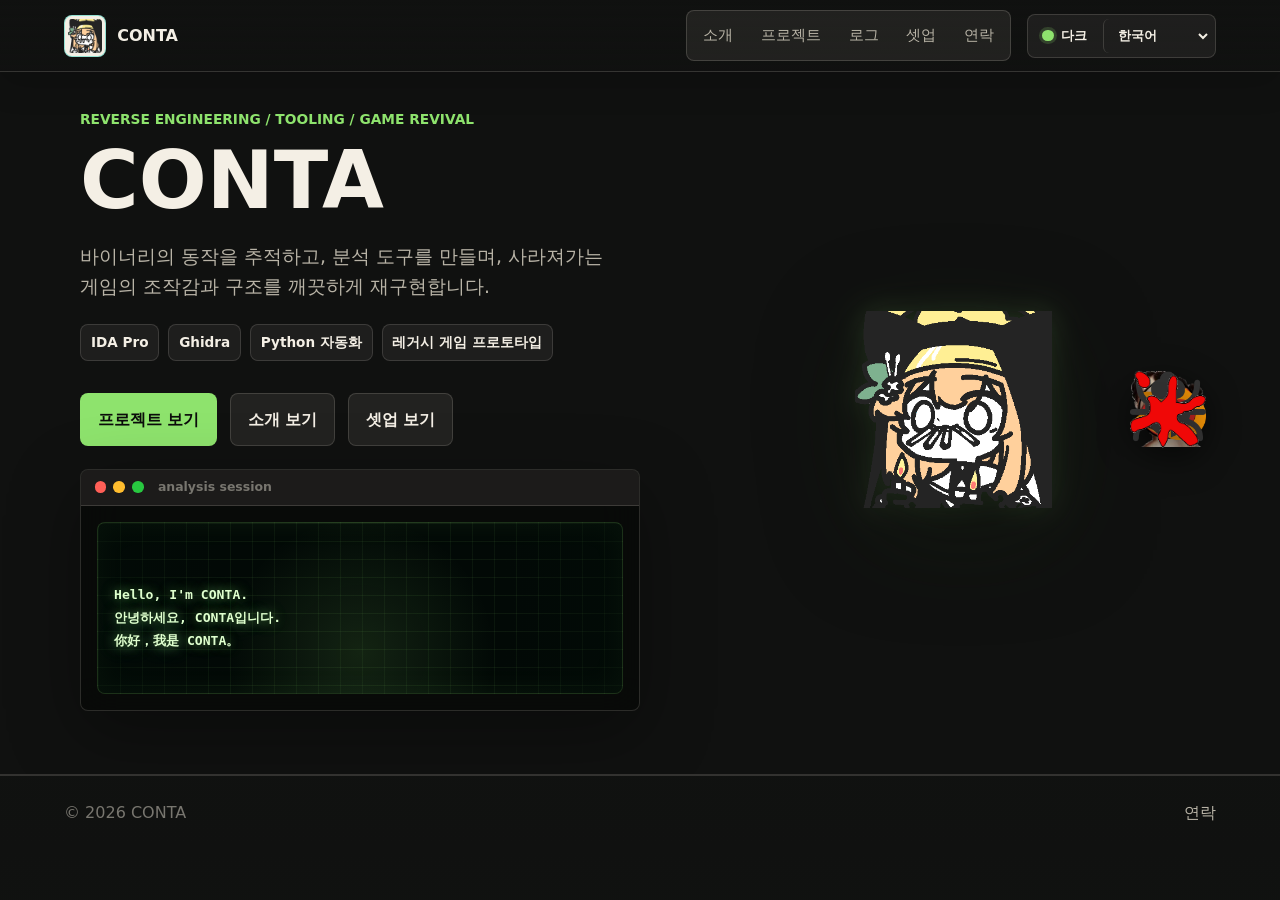
==== index.html @ db6c0907 "Adjust orbit profile and icon sizing" ====
<!doctype html>
<html lang="ko">
  <head>
    <meta charset="utf-8" />
    <meta name="viewport" content="width=device-width, initial-scale=1" />
    <meta
      name="description"
      content="CONTA의 리버스 엔지니어링, 도구 개발, 레거시 게임 재구현 포트폴리오입니다."
    />
    <title>CONTA | Reverse Engineering & Development</title>
    <link rel="icon" type="image/png" href="assets/conta.png" />
    <link rel="stylesheet" href="styles.css?v=terminal-orbit-size-20260613" />
  </head>
  <body data-page="home">
    <header class="site-header" data-header>
      <a class="brand" href="index.html" aria-label="CONTA home">
        <img class="brand-avatar" src="assets/conta.png" alt="" />
        <span>CONTA</span>
      </a>
      <div class="header-actions">
        <nav class="site-nav" aria-label="Main navigation">
          <a href="about.html" data-nav="about" data-i18n="navAbout">About</a>
          <a href="projects.html" data-nav="projects" data-i18n="navProjects">Projects</a>
          <a href="blog.html" data-nav="blog" data-i18n="navBlog">Log</a>
          <a href="setup.html" data-nav="setup" data-i18n="navSetup">Setup</a>
          <a href="contact.html" data-nav="contact" data-i18n="navContact">Contact</a>
        </nav>
        <div class="site-controls" aria-label="Display preferences">
          <button class="theme-toggle" type="button" data-theme-toggle>
            <span class="theme-dot" aria-hidden="true"></span>
            <span data-theme-label>Dark</span>
          </button>
          <select class="language-select" data-lang-select aria-label="Language">
            <option value="ko">한국어</option>
            <option value="en">English</option>
            <option value="zh">中文</option>
          </select>
        </div>
      </div>
    </header>

    <main>
      <section class="hero home-hero" aria-labelledby="hero-title">
        <div class="hero-inner home-hero-inner">
          <div class="hero-copy">
            <p class="eyebrow" data-i18n="homeEyebrow">Reverse Engineering / Tooling / Game Revival</p>
            <h1 id="hero-title">CONTA</h1>
            <p class="hero-lede" data-i18n="homeLede">
              바이너리를 분석하고, 필요한 도구를 만들고, 사라져가는 게임의
              조작감과 구조를 직접 재구현하는 개발자 포트폴리오입니다.
            </p>
            <ul class="hero-focus-list" aria-label="Portfolio focus">
              <li>IDA Pro</li>
              <li>Ghidra</li>
              <li data-i18n="homeFocusTooling">Python tooling</li>
              <li data-i18n="homeFocusPrototype">Legacy game prototype</li>
            </ul>
            <div class="hero-actions" aria-label="Primary actions">
              <a class="button button-primary" href="projects.html" data-i18n="actionProjects">프로젝트 보기</a>
              <a class="button button-secondary" href="about.html" data-i18n="actionAbout">소개 보기</a>
              <a class="button button-secondary" href="setup.html" data-i18n="actionSetup">셋업 보기</a>
            </div>
            <div class="terminal-card" aria-label="Terminal preview">
              <div class="terminal-titlebar">
                <span class="terminal-light terminal-red"></span>
                <span class="terminal-light terminal-yellow"></span>
                <span class="terminal-light terminal-green"></span>
                <span class="terminal-title" data-i18n="terminalTitle">analysis session</span>
              </div>
              <div class="terminal-visual" aria-hidden="true">
                <div class="terminal-sequence">
                  <div class="boot-ready">REBUILD READY</div>
                  <div class="boot-log">
                    <span>[init] reading local package index</span>
                    <span>[fetch] resolving reverse-toolchain</span>
                    <span>[pkg] installing analysis hooks</span>
                    <span>[pkg] linking ghidra bridge</span>
                    <span>[pkg] linking ida notes adapter</span>
                    <span>[ok] input loop trace loaded</span>
                    <span>[ok] camera state mapper linked</span>
                    <span>[ok] hit timing table mounted</span>
                    <span>[ok] clean-room assets indexed</span>
                    <span>[build] composing interface bundle</span>
                    <span>[run] launching CONTA profile</span>
                    <span>[done] boot sequence complete</span>
                  </div>
                  <div class="boot-greeting">
                    <span>Hello, I'm CONTA.</span>
                    <span>안녕하세요, CONTA입니다.</span>
                    <span>你好，我是 CONTA。</span>
                  </div>
                </div>
              </div>
            </div>
          </div>

          <div class="orbit-stage" aria-label="Reverse engineering tool icons orbiting CONTA profile">
            <img class="orbit-core" src="assets/conta-cutout.png" alt="CONTA profile" />
            <span class="orbit-node orbit-node-ida">
              <img class="orbit-tool" src="assets/ida.png" alt="" />
            </span>
            <span class="orbit-node orbit-node-ghidra">
              <img class="orbit-tool" src="assets/ghidra.png" alt="" />
            </span>
            <span class="orbit-node orbit-node-blender">
              <img class="orbit-tool" src="assets/blender.png" alt="" />
            </span>
            <span class="orbit-node orbit-node-x64dbg">
              <img class="orbit-tool" src="assets/x64dbg.png" alt="" />
            </span>
            <span class="orbit-node orbit-node-ollydbg">
              <img class="orbit-tool" src="assets/ollydbg.png" alt="" />
            </span>
          </div>
        </div>
      </section>
    </main>

    <footer class="site-footer">
      <span>© 2026 CONTA</span>
      <a href="contact.html" data-i18n="footerContact">Contact</a>
    </footer>

    <script src="script.js?v=terminal-orbit-size-20260613"></script>
  </body>
</html>
---- styles.css ----
:root {
  color-scheme: dark;
  --bg: #101110;
  --bg-elevated: #171917;
  --bg-soft: #121410;
  --panel: rgba(23, 25, 23, 0.92);
  --panel-cool: rgba(18, 30, 30, 0.94);
  --panel-warm: rgba(33, 27, 20, 0.94);
  --panel-olive: rgba(24, 32, 21, 0.94);
  --ink: #f4efe5;
  --muted: #b8b3a6;
  --subtle: #78766f;
  --line: rgba(244, 239, 229, 0.15);
  --teal: #34d1bf;
  --amber: #ffb25f;
  --green: #8ee36d;
  --charcoal: #0b0c0b;
  --avatar-bg: #f4efe5;
  --header-bg: rgba(16, 17, 16, 0.5);
  --header-bg-strong: rgba(16, 17, 16, 0.88);
  --nav-bg: rgba(244, 239, 229, 0.075);
  --nav-hover-bg: rgba(244, 239, 229, 0.09);
  --nav-active-bg: rgba(52, 209, 191, 0.16);
  --nav-border: rgba(244, 239, 229, 0.16);
  --hero-band: rgba(18, 30, 30, 0.78);
  --content-band: rgba(13, 15, 14, 0.92);
  --content-band-alt: rgba(18, 22, 18, 0.98);
  --control-bg: rgba(244, 239, 229, 0.06);
  --button-secondary-bg: rgba(244, 239, 229, 0.08);
  --terminal-bg: rgba(8, 9, 8, 0.82);
  --terminal-chrome: rgba(244, 239, 229, 0.08);
  --shadow: rgba(0, 0, 0, 0.35);
  --page-gutter: clamp(1.25rem, 5vw, 4.5rem);
  --content-width: min(1120px, calc(100vw - (var(--page-gutter) * 2)));
  --section-y: clamp(4rem, 7vw, 6rem);
}

:root[data-theme="light"] {
  color-scheme: light;
  --bg: #f5f5f7;
  --bg-elevated: #ffffff;
  --bg-soft: #fbfbfd;
  --panel: rgba(255, 255, 255, 0.88);
  --panel-cool: rgba(239, 250, 248, 0.92);
  --panel-warm: rgba(255, 247, 236, 0.94);
  --panel-olive: rgba(243, 251, 239, 0.94);
  --ink: #1d1d1f;
  --muted: #5f6368;
  --subtle: #86868b;
  --line: rgba(29, 29, 31, 0.13);
  --teal: #007c78;
  --amber: #9b5b00;
  --green: #1f7a45;
  --charcoal: #ffffff;
  --avatar-bg: #ffffff;
  --header-bg: rgba(245, 245, 247, 0.72);
  --header-bg-strong: rgba(255, 255, 255, 0.9);
  --nav-bg: rgba(29, 29, 31, 0.055);
  --nav-hover-bg: rgba(29, 29, 31, 0.075);
  --nav-active-bg: rgba(0, 124, 120, 0.12);
  --nav-border: rgba(29, 29, 31, 0.12);
  --hero-band: rgba(239, 250, 248, 0.9);
  --content-band: rgba(255, 255, 255, 0.98);
  --content-band-alt: rgba(244, 248, 246, 0.96);
  --control-bg: rgba(29, 29, 31, 0.055);
  --button-secondary-bg: rgba(29, 29, 31, 0.055);
  --terminal-bg: rgba(255, 255, 255, 0.82);
  --terminal-chrome: rgba(29, 29, 31, 0.055);
  --shadow: rgba(0, 0, 0, 0.12);
}

* {
  box-sizing: border-box;
}

html {
  scroll-behavior: smooth;
}

body {
  margin: 0;
  background:
    linear-gradient(180deg, var(--bg), var(--content-band-alt) 38%, var(--bg) 100%);
  color: var(--ink);
  font-family:
    Inter, ui-sans-serif, system-ui, -apple-system, BlinkMacSystemFont, "Segoe UI",
    sans-serif;
  line-height: 1.6;
  letter-spacing: 0;
  transition:
    background 180ms ease,
    color 180ms ease;
}

a {
  color: inherit;
  text-decoration: none;
}

button {
  font: inherit;
  letter-spacing: 0;
}

.site-header {
  position: fixed;
  z-index: 20;
  top: 0;
  left: 0;
  right: 0;
  display: flex;
  align-items: center;
  justify-content: space-between;
  gap: 1.5rem;
  min-height: 72px;
  padding: 0 var(--page-gutter);
  background:
    linear-gradient(180deg, var(--header-bg-strong), var(--header-bg)),
    var(--bg);
  border-bottom: 1px solid var(--nav-border);
  box-shadow: 0 10px 34px rgba(0, 0, 0, 0.18);
  backdrop-filter: blur(18px);
  transition:
    background 180ms ease,
    border-color 180ms ease;
}

.site-header.is-scrolled {
  background:
    linear-gradient(180deg, var(--header-bg-strong), var(--header-bg)),
    var(--bg);
  border-color: var(--line);
}

.brand {
  display: inline-flex;
  align-items: center;
  gap: 0.7rem;
  min-width: max-content;
  font-weight: 700;
}

.brand-avatar {
  width: 42px;
  height: 42px;
  padding: 3px;
  border: 1px solid rgba(52, 209, 191, 0.5);
  border-radius: 8px;
  background: var(--avatar-bg);
  object-fit: contain;
}

.header-actions {
  display: flex;
  align-items: center;
  justify-content: flex-end;
  gap: 1rem;
  min-width: 0;
}

.site-nav {
  display: flex;
  align-items: center;
  gap: 0.25rem;
  padding: 0.24rem;
  border: 1px solid var(--nav-border);
  border-radius: 8px;
  color: var(--muted);
  background: var(--nav-bg);
  font-size: 0.95rem;
  scrollbar-width: none;
}

.site-nav::-webkit-scrollbar {
  display: none;
}

.site-nav a {
  padding: 0.46rem 0.68rem;
  border: 1px solid transparent;
  border-radius: 6px;
  white-space: nowrap;
  transition:
    background 160ms ease,
    color 160ms ease,
    border-color 160ms ease;
}

.site-nav a:hover,
.site-nav a.is-active {
  color: var(--ink);
  background: var(--nav-active-bg);
  border-color: color-mix(in srgb, var(--teal) 38%, transparent);
}

.site-nav a:hover {
  background: var(--nav-hover-bg);
}

.site-controls {
  display: inline-flex;
  align-items: center;
  gap: 0.35rem;
  padding: 0.25rem;
  border: 1px solid var(--line);
  border-radius: 8px;
  background: var(--control-bg);
}

.theme-toggle,
.language-select {
  min-height: 34px;
  border: 0;
  border-radius: 6px;
  color: var(--ink);
  background: transparent;
  font-size: 0.82rem;
  font-weight: 700;
}

.theme-toggle {
  display: inline-flex;
  align-items: center;
  gap: 0.45rem;
  padding: 0 0.65rem;
  cursor: pointer;
}

.theme-dot {
  width: 0.72rem;
  height: 0.72rem;
  border-radius: 50%;
  background: var(--green);
  box-shadow: 0 0 0 3px color-mix(in srgb, var(--green) 18%, transparent);
}

.language-select {
  padding: 0 1.8rem 0 0.65rem;
  border-left: 1px solid var(--line);
  appearance: auto;
  cursor: pointer;
}

.hero {
  position: relative;
  min-height: 84svh;
  overflow: hidden;
  display: grid;
  align-items: center;
  padding: clamp(6rem, 12vh, 8.25rem) 0 clamp(3.5rem, 7vh, 4.5rem);
  border-bottom: 1px solid var(--line);
}

.home-hero {
  background: var(--bg);
}

.hero-inner {
  position: relative;
  z-index: 1;
  width: var(--content-width);
  margin: 0 auto;
  display: grid;
  grid-template-columns: minmax(0, 760px);
  align-items: center;
}

.home-hero-inner {
  grid-template-columns: minmax(0, 0.95fr) minmax(min(100%, 340px), 0.82fr);
  gap: clamp(2rem, 5vw, 3.5rem);
}

.hero-copy,
.orbit-stage {
  min-width: 0;
}

.orbit-stage {
  position: relative;
  height: clamp(320px, 34vw, 440px);
  min-height: 0;
  justify-self: stretch;
  overflow: visible;
  display: grid;
  place-items: center;
  isolation: isolate;
}

.orbit-core {
  position: relative;
  z-index: 3;
  width: clamp(154px, 40%, 216px);
  max-width: calc(100% - 3rem);
  filter:
    drop-shadow(0 26px 52px rgba(0, 0, 0, 0.44))
    drop-shadow(0 0 14px rgba(142, 227, 109, 0.18));
  animation: profilePulse 6s ease-in-out infinite;
}

.orbit-node {
  position: absolute;
  z-index: 4;
  left: 50%;
  top: 50%;
  width: clamp(48px, 6.8vw, 76px);
  aspect-ratio: 1;
  display: grid;
  place-items: center;
  opacity: 1;
  pointer-events: none;
  --orbit-radius: clamp(160px, 26vw, 214px);
  --orbit-duration: 16s;
  --orbit-delay: 0s;
  transform: translate(-50%, -50%) rotate(0deg) translateX(var(--orbit-radius));
  animation: satelliteOrbit var(--orbit-duration) linear infinite;
  animation-delay: var(--orbit-delay);
}

.orbit-tool {
  width: 100%;
  max-height: 100%;
  object-fit: contain;
  filter: saturate(0.95) drop-shadow(0 10px 18px rgba(0, 0, 0, 0.25));
  transform: rotate(0deg);
  animation: satelliteUpright var(--orbit-duration) linear infinite;
  animation-delay: var(--orbit-delay);
}

.orbit-node-ida {
  --orbit-delay: 0s;
}

.orbit-node-ghidra {
  --orbit-delay: -3.2s;
}

.orbit-node-blender {
  --orbit-delay: -6.4s;
}

.orbit-node-x64dbg {
  --orbit-delay: -9.6s;
}

.orbit-node-ollydbg {
  --orbit-delay: -12.8s;
}

@keyframes profilePulse {
  0%,
  100% {
    transform: scale(1);
  }

  50% {
    transform: scale(1.015);
  }
}

@keyframes satelliteOrbit {
  0% {
    z-index: 5;
    transform: translate(-50%, -50%) rotate(0deg) translateX(var(--orbit-radius));
  }

  49.99% {
    z-index: 5;
    transform: translate(-50%, -50%) rotate(179.96deg) translateX(var(--orbit-radius));
  }

  50% {
    z-index: 1;
    transform: translate(-50%, -50%) rotate(180deg) translateX(var(--orbit-radius));
  }

  99.99% {
    z-index: 1;
    transform: translate(-50%, -50%) rotate(359.96deg) translateX(var(--orbit-radius));
  }

  100% {
    z-index: 5;
    transform: translate(-50%, -50%) rotate(360deg) translateX(var(--orbit-radius));
  }
}

@keyframes satelliteUpright {
  0% {
    transform: rotate(0deg) scale(1.08);
    filter: saturate(1.06) drop-shadow(0 14px 22px rgba(0, 0, 0, 0.3));
  }

  49.99% {
    transform: rotate(-179.96deg) scale(1.08);
    filter: saturate(1.06) drop-shadow(0 14px 22px rgba(0, 0, 0, 0.3));
  }

  50% {
    transform: rotate(-180deg) scale(0.84);
    filter: saturate(0.84) drop-shadow(0 7px 12px rgba(0, 0, 0, 0.18));
  }

  99.99% {
    transform: rotate(-359.96deg) scale(0.84);
    filter: saturate(0.84) drop-shadow(0 7px 12px rgba(0, 0, 0, 0.18));
  }

  100% {
    transform: rotate(-360deg) scale(1.08);
    filter: saturate(1.06) drop-shadow(0 14px 22px rgba(0, 0, 0, 0.3));
  }
}

.eyebrow,
.section-kicker {
  margin: 0 0 0.8rem;
  color: var(--green);
  font-size: 0.86rem;
  font-weight: 700;
  text-transform: uppercase;
}

.hero h1 {
  margin: 0;
  max-width: 720px;
  font-size: 5rem;
  line-height: 0.96;
  word-break: keep-all;
}

.hero-lede {
  margin: 1.35rem 0 0;
  max-width: 660px;
  color: var(--muted);
  font-size: 1.18rem;
  word-break: keep-all;
}

.hero-focus-list {
  display: flex;
  flex-wrap: wrap;
  gap: 0.55rem;
  margin: 1.4rem 0 0;
  padding: 0;
  list-style: none;
}

.hero-focus-list li {
  padding: 0.42rem 0.62rem;
  border: 1px solid rgba(244, 239, 229, 0.14);
  border-radius: 8px;
  color: var(--ink);
  background: var(--control-bg);
  font-size: 0.85rem;
  font-weight: 700;
}

.hero-actions {
  display: flex;
  flex-wrap: wrap;
  gap: 0.8rem;
  margin-top: 2rem;
}

.terminal-card {
  width: min(560px, 100%);
  max-width: 100%;
  margin-top: 1.4rem;
  overflow: hidden;
  border: 1px solid var(--line);
  border-radius: 8px;
  background: var(--terminal-bg);
  box-shadow: 0 22px 70px var(--shadow);
  backdrop-filter: blur(20px);
}

.terminal-titlebar {
  display: flex;
  align-items: center;
  gap: 0.45rem;
  min-height: 36px;
  padding: 0 0.85rem;
  border-bottom: 1px solid var(--line);
  background: var(--terminal-chrome);
}

.terminal-light {
  width: 0.72rem;
  height: 0.72rem;
  border-radius: 50%;
}

.terminal-red {
  background: #ff5f57;
}

.terminal-yellow {
  background: #ffbd2e;
}

.terminal-green {
  background: #28c840;
}

.terminal-title {
  margin-left: 0.45rem;
  color: var(--subtle);
  font-size: 0.78rem;
  font-weight: 800;
  letter-spacing: 0;
}

.terminal-card pre {
  margin: 0;
  padding: 0.95rem 1rem 1.05rem;
  overflow-x: auto;
  color: var(--ink);
  font-family: "SFMono-Regular", ui-monospace, Menlo, Monaco, Consolas, monospace;
  font-size: 0.86rem;
  line-height: 1.75;
}

.terminal-card code span {
  display: block;
}

.terminal-visual {
  position: relative;
  height: 172px;
  margin: 1rem;
  overflow: hidden;
  border: 1px solid rgba(142, 227, 109, 0.18);
  border-radius: 8px;
  background:
    linear-gradient(rgba(142, 227, 109, 0.07) 1px, transparent 1px),
    linear-gradient(90deg, rgba(142, 227, 109, 0.06) 1px, transparent 1px),
    radial-gradient(circle at 50% 76%, rgba(142, 227, 109, 0.12), transparent 46%),
    rgba(2, 12, 7, 0.72);
  background-size:
    100% 18px,
    22px 100%,
    auto,
    auto;
  box-shadow: inset 0 0 28px rgba(142, 227, 109, 0.08);
}

.terminal-visual::before {
  position: absolute;
  inset: 0;
  content: "";
  background: linear-gradient(180deg, transparent, rgba(142, 227, 109, 0.24), transparent);
  transform: translateY(-100%);
  animation: terminalScan 2.7s linear 0s 3 both;
}

.terminal-visual::after {
  position: absolute;
  inset: 0;
  content: "";
  background: radial-gradient(circle, transparent 54%, rgba(2, 12, 7, 0.5));
  pointer-events: none;
}

.terminal-sequence {
  position: absolute;
  inset: 0;
  z-index: 2;
  font-family: "SFMono-Regular", ui-monospace, Menlo, Monaco, Consolas, monospace;
}

.boot-ready {
  position: absolute;
  left: 50%;
  top: 50%;
  min-width: 154px;
  padding: 0.55rem 0.72rem;
  border: 1px solid rgba(142, 227, 109, 0.76);
  border-radius: 8px;
  color: #dfffce;
  background:
    linear-gradient(90deg, rgba(142, 227, 109, 0.28), rgba(123, 209, 255, 0.12)),
    rgba(5, 24, 13, 0.9);
  box-shadow:
    0 0 0 1px rgba(142, 227, 109, 0.18),
    0 0 28px rgba(142, 227, 109, 0.38);
  font-size: 0.78rem;
  font-weight: 900;
  letter-spacing: 0.08em;
  text-align: center;
  text-shadow: 0 0 12px rgba(142, 227, 109, 0.62);
  transform: translate(-50%, -50%) scale(0.78);
  opacity: 0;
  animation: bootReady 10.8s ease-in-out forwards;
}

.boot-log {
  position: absolute;
  left: 1rem;
  right: 1rem;
  bottom: -16rem;
  display: grid;
  gap: 0.3rem;
  color: rgba(188, 255, 160, 0.88);
  font-size: 0.68rem;
  line-height: 1.2;
  text-shadow: 0 0 12px rgba(142, 227, 109, 0.55);
  animation: bootLog 10.8s cubic-bezier(0.2, 0.86, 0.28, 1) forwards;
}

.boot-log span {
  display: block;
}

.boot-greeting {
  position: absolute;
  left: 1rem;
  right: 1rem;
  top: 50%;
  display: grid;
  gap: 0.42rem;
  color: #dfffce;
  font-size: 0.82rem;
  font-weight: 800;
  line-height: 1.25;
  text-shadow:
    0 0 12px rgba(142, 227, 109, 0.66),
    0 0 24px rgba(123, 209, 255, 0.24);
  transform: translateY(-34%) translateX(-0.5rem);
  opacity: 0;
  animation: bootGreeting 10.8s ease-in-out forwards;
}

@keyframes terminalScan {
  0% {
    transform: translateY(-105%);
  }

  100% {
    transform: translateY(105%);
  }
}

@keyframes bootReady {
  0% {
    transform: translate(-50%, -50%) scale(0.78);
    opacity: 0;
  }

  8%,
  20% {
    transform: translate(-50%, -50%) scale(1);
    opacity: 1;
  }

  28%,
  100% {
    transform: translate(-50%, -50%) scale(1.08);
    opacity: 0;
  }
}

@keyframes bootLog {
  0%,
  18% {
    transform: translateY(0);
    opacity: 0;
  }

  24% {
    opacity: 1;
  }

  70% {
    transform: translateY(-306px);
    opacity: 1;
  }

  80%,
  100% {
    transform: translateY(-330px);
    opacity: 0;
  }
}

@keyframes bootGreeting {
  0%,
  72% {
    transform: translateY(-28%) translateX(-0.5rem);
    opacity: 0;
  }

  82%,
  100% {
    transform: translateY(-34%) translateX(0);
    opacity: 1;
  }
}

.button {
  display: inline-flex;
  align-items: center;
  justify-content: center;
  min-height: 46px;
  padding: 0.8rem 1.05rem;
  border: 1px solid var(--line);
  border-radius: 8px;
  font-weight: 700;
  transition:
    transform 160ms ease,
    border-color 160ms ease,
    background 160ms ease;
}

.button:hover {
  transform: translateY(-2px);
}

.button-primary {
  color: var(--charcoal);
  border-color: transparent;
  background: var(--green);
}

.button-secondary {
  color: var(--ink);
  background: var(--button-secondary-bg);
}

.button-secondary:hover {
  border-color: rgba(52, 209, 191, 0.58);
}

.section {
  padding: var(--section-y) 0;
}

.page-main {
  min-height: calc(100svh - 73px);
  padding-top: 72px;
}

.page-hero {
  padding: 5.75rem 0 4rem;
  background:
    linear-gradient(135deg, var(--hero-band), var(--bg-soft) 72%),
    var(--bg-soft);
  border-bottom: 1px solid var(--line);
}

.page-hero-inner,
.contact-card {
  display: grid;
  grid-template-columns: minmax(0, 1fr) minmax(180px, 260px);
  gap: 3rem;
  align-items: center;
}

.contact-card {
  grid-template-columns: minmax(160px, 220px) minmax(0, 1fr);
  padding: clamp(1rem, 3vw, 1.5rem);
  border: 1px solid var(--line);
  border-left: 3px solid var(--teal);
  border-radius: 8px;
  background:
    linear-gradient(135deg, var(--panel-cool), transparent 66%),
    var(--panel);
  box-shadow: 0 18px 48px var(--shadow);
}

.page-hero h1 {
  margin: 0;
  max-width: 760px;
  font-size: 4rem;
  line-height: 1;
  word-break: keep-all;
}

.page-lede {
  margin: 0;
  max-width: 620px;
  color: var(--muted);
  font-size: 1.05rem;
  word-break: keep-all;
}

.page-avatar {
  width: min(260px, 100%);
  justify-self: end;
  padding: 1rem;
  border: 1px solid rgba(244, 239, 229, 0.16);
  border-radius: 8px;
  background: var(--avatar-bg);
  object-fit: contain;
}

.section-inner {
  width: var(--content-width);
  margin: 0 auto;
}

.about-section {
  background: var(--content-band);
}

.about-grid,
.stack-layout,
.workflow-layout {
  display: grid;
  grid-template-columns: minmax(0, 0.9fr) minmax(0, 1.1fr);
  gap: 3rem;
  align-items: start;
}

.section h2 {
  margin: 0;
  font-size: 2.55rem;
  line-height: 1.08;
  word-break: keep-all;
}

.about-copy {
  color: var(--muted);
  font-size: 1.05rem;
  word-break: keep-all;
}

.about-copy p {
  margin: 0 0 1rem;
}

.projects-section {
  background:
    linear-gradient(180deg, var(--content-band-alt), var(--content-band)),
    var(--bg-soft);
  border-top: 1px solid var(--line);
  border-bottom: 1px solid var(--line);
}

.setup-section {
  background: var(--content-band);
}

.project-grid {
  display: grid;
  grid-template-columns: repeat(auto-fit, minmax(min(100%, 300px), 1fr));
  gap: 1rem;
}

.project-card {
  min-height: 280px;
  display: flex;
  flex-direction: column;
  gap: 1rem;
  padding: 1.35rem;
  border: 1px solid var(--line);
  border-left-width: 3px;
  border-radius: 8px;
  background: var(--panel);
  box-shadow: inset 0 1px 0 rgba(244, 239, 229, 0.04);
  transition:
    transform 180ms ease,
    border-color 180ms ease,
    opacity 160ms ease;
}

.project-card:nth-child(3n + 1) {
  border-left-color: var(--teal);
  background: linear-gradient(135deg, var(--panel-cool), var(--panel));
}

.project-card:nth-child(3n + 2) {
  border-left-color: var(--amber);
  background: linear-gradient(135deg, var(--panel-warm), var(--panel));
}

.project-card:nth-child(3n) {
  border-left-color: var(--green);
  background: linear-gradient(135deg, var(--panel-olive), var(--panel));
}

.project-card:hover {
  transform: translateY(-4px);
  border-color: rgba(52, 209, 191, 0.52);
}

.setup-grid {
  display: grid;
  grid-template-columns: repeat(auto-fit, minmax(min(100%, 300px), 1fr));
  gap: 1rem;
}

.setup-card {
  min-height: 360px;
  display: flex;
  flex-direction: column;
  gap: 1.2rem;
  padding: 1.35rem;
  border: 1px solid var(--line);
  border-left-width: 3px;
  border-radius: 8px;
  background: var(--panel);
  box-shadow: inset 0 1px 0 rgba(244, 239, 229, 0.04);
}

.setup-card-main {
  border-color: rgba(142, 227, 109, 0.42);
  background: linear-gradient(135deg, var(--panel-olive), var(--panel));
}

.setup-card:nth-child(2) {
  border-left-color: var(--teal);
  background: linear-gradient(135deg, var(--panel-cool), var(--panel));
}

.setup-card:nth-child(3) {
  border-left-color: var(--amber);
  background: linear-gradient(135deg, var(--panel-warm), var(--panel));
}

.setup-card h2 {
  margin: 0;
  font-size: 1.45rem;
  line-height: 1.15;
}

.spec-list {
  display: grid;
  gap: 1px;
  margin: 0;
  border: 1px solid var(--line);
  background: var(--line);
}

.spec-list div {
  display: grid;
  grid-template-columns: minmax(92px, 0.42fr) minmax(0, 1fr);
  gap: 1rem;
  padding: 0.9rem;
  background: var(--bg-elevated);
}

.spec-list div:nth-child(even) {
  background: color-mix(in srgb, var(--bg-elevated) 78%, var(--panel-cool));
}

.spec-list dt,
.spec-list dd {
  margin: 0;
}

.spec-list dt {
  color: var(--green);
  font-size: 0.82rem;
  font-weight: 700;
  text-transform: uppercase;
}

.spec-list dd {
  color: var(--ink);
  word-break: keep-all;
}

.project-meta {
  display: flex;
  justify-content: space-between;
  gap: 1rem;
  color: var(--amber);
  font-size: 0.83rem;
  font-weight: 700;
  text-transform: uppercase;
}

.project-card h2,
.project-card h3,
.stack-group h3 {
  margin: 0;
  font-size: 1.35rem;
}

.project-card p,
.stack-group p {
  margin: 0;
  color: var(--muted);
}

.project-facts {
  display: grid;
  gap: 0.65rem;
  margin: 0;
}

.project-facts div {
  display: grid;
  gap: 0.25rem;
}

.project-facts dt,
.project-facts dd {
  margin: 0;
}

.project-facts dt {
  color: var(--green);
  font-size: 0.74rem;
  font-weight: 800;
  text-transform: uppercase;
}

.project-facts dd {
  color: var(--muted);
  font-size: 0.92rem;
}

.tech-list {
  display: flex;
  flex-wrap: wrap;
  gap: 0.5rem;
  margin: auto 0 0;
  padding: 0;
  list-style: none;
}

.tech-list li {
  padding: 0.35rem 0.55rem;
  border: 1px solid rgba(244, 239, 229, 0.14);
  border-radius: 999px;
  color: var(--ink);
  background: var(--control-bg);
  font-size: 0.82rem;
}

.blog-section {
  background:
    linear-gradient(180deg, var(--content-band-alt), var(--content-band)),
    var(--bg);
  border-top: 1px solid var(--line);
}

.blog-feed {
  display: grid;
  gap: clamp(1rem, 3vw, 1.5rem);
  max-width: min(920px, var(--content-width));
}

.blog-post {
  display: grid;
  gap: 1.1rem;
  padding: clamp(1.1rem, 3vw, 1.6rem);
  border: 1px solid var(--line);
  border-left: 3px solid var(--teal);
  border-radius: 8px;
  background:
    linear-gradient(135deg, var(--panel-cool), transparent 58%),
    var(--panel);
  box-shadow: 0 18px 48px var(--shadow);
}

.blog-post:nth-child(even) {
  border-left-color: var(--amber);
  background:
    linear-gradient(135deg, var(--panel-warm), transparent 58%),
    var(--panel);
}

.blog-post-header {
  display: flex;
  align-items: flex-start;
  justify-content: space-between;
  gap: 1rem;
}

.blog-post h2 {
  margin: 0.3rem 0 0;
  font-size: clamp(1.55rem, 4vw, 2.25rem);
  line-height: 1.14;
  word-break: keep-all;
}

.blog-post > p,
.blog-copy p {
  max-width: 68ch;
  margin: 0;
  color: var(--muted);
  font-size: 1.03rem;
  word-break: keep-all;
}

.blog-copy {
  display: grid;
  gap: 0.85rem;
}

.blog-meta {
  justify-content: flex-start;
  margin: 0;
}

.blog-author {
  width: clamp(48px, 10vw, 66px);
  height: clamp(48px, 10vw, 66px);
  flex: 0 0 auto;
  padding: 4px;
  border: 1px solid var(--line);
  border-radius: 8px;
  background: var(--avatar-bg);
  object-fit: contain;
}

.blog-media {
  display: grid;
  gap: 0.7rem;
  margin: 0;
}

.blog-media figcaption {
  color: var(--subtle);
  font-size: 0.88rem;
}

.blog-media-file img,
.blog-media-file video {
  display: block;
  width: 100%;
  max-height: 580px;
  border: 1px solid var(--line);
  border-radius: 8px;
  background: var(--bg-elevated);
  object-fit: contain;
}

.blog-media-gallery {
  grid-template-columns: repeat(auto-fit, minmax(min(100%, 240px), 1fr));
}

.blog-media-gallery figcaption {
  grid-column: 1 / -1;
}

.gallery-item {
  overflow: hidden;
  display: grid;
  gap: 0.55rem;
  align-content: start;
  border: 1px solid var(--line);
  border-radius: 8px;
  background: var(--bg-elevated);
}

.gallery-item img,
.gallery-item video {
  display: block;
  width: 100%;
  aspect-ratio: 16 / 10;
  background: var(--bg);
  object-fit: contain;
}

.gallery-item span {
  padding: 0 0.75rem 0.75rem;
  color: var(--subtle);
  font-size: 0.82rem;
}

.blog-terminal {
  width: 100%;
  min-height: 190px;
}

.blog-terminal pre {
  margin: 0;
  padding: 1rem;
  overflow-x: auto;
  color: var(--green);
  font-family: "SFMono-Regular", Consolas, "Liberation Mono", monospace;
  font-size: clamp(0.82rem, 2vw, 0.95rem);
  line-height: 1.7;
}

.blog-media-split {
  grid-template-columns: minmax(0, 1fr) minmax(0, 1fr);
}

.blog-media-split figcaption {
  grid-column: 1 / -1;
}

.media-tile {
  position: relative;
  min-height: clamp(170px, 26vw, 240px);
  overflow: hidden;
  display: grid;
  place-items: center;
  border: 1px solid var(--line);
  border-radius: 8px;
  background:
    linear-gradient(135deg, rgba(52, 209, 191, 0.1), rgba(255, 178, 95, 0.08)),
    var(--bg-elevated);
}

.media-tile img {
  width: min(45%, 110px);
  height: auto;
  object-fit: contain;
  filter: drop-shadow(0 18px 28px var(--shadow));
}

.media-tile span:not(.play-mark) {
  position: absolute;
  left: 1rem;
  bottom: 0.85rem;
  color: var(--muted);
  font-size: 0.82rem;
  font-weight: 800;
  text-transform: uppercase;
}

.media-tile-video {
  background:
    linear-gradient(135deg, rgba(142, 227, 109, 0.14), rgba(52, 209, 191, 0.08)),
    var(--bg-elevated);
}

.play-mark {
  position: relative;
  width: 58px;
  height: 58px;
  border: 1px solid var(--line);
  border-radius: 50%;
  background: var(--control-bg);
}

.play-mark::after {
  content: "";
  position: absolute;
  width: 0;
  height: 0;
  top: 18px;
  left: 23px;
  border-top: 10px solid transparent;
  border-bottom: 10px solid transparent;
  border-left: 15px solid var(--ink);
}

.blog-empty {
  margin: 0;
  padding: 1.2rem;
  border: 1px solid var(--line);
  border-left: 3px solid var(--amber);
  border-radius: 8px;
  color: var(--muted);
  background: var(--panel);
}

.admin-shell {
  display: grid;
  gap: 1rem;
}

.admin-panel {
  display: grid;
  gap: 1rem;
  padding: clamp(1rem, 3vw, 1.5rem);
  border: 1px solid var(--line);
  border-left: 3px solid var(--green);
  border-radius: 8px;
  background:
    linear-gradient(135deg, var(--panel-olive), transparent 62%),
    var(--panel);
  box-shadow: 0 18px 48px var(--shadow);
}

.admin-form {
  display: grid;
  gap: 1rem;
}

.admin-grid {
  display: grid;
  grid-template-columns: repeat(3, minmax(0, 1fr));
  gap: 0.8rem;
}

.admin-field {
  display: grid;
  gap: 0.35rem;
  color: var(--subtle);
  font-size: 0.78rem;
  font-weight: 800;
  text-transform: uppercase;
}

.admin-field input,
.admin-field textarea {
  width: 100%;
  border: 1px solid var(--line);
  border-radius: 8px;
  padding: 0.85rem;
  color: var(--ink);
  background: var(--bg-elevated);
  font: inherit;
  text-transform: none;
}

.admin-field textarea {
  min-height: 180px;
  resize: vertical;
}

.admin-field input:focus,
.admin-field textarea:focus {
  outline: 2px solid color-mix(in srgb, var(--teal) 45%, transparent);
  outline-offset: 2px;
}

.admin-status {
  margin: 0;
  color: var(--muted);
  overflow-wrap: anywhere;
}

.stack-section {
  background: var(--content-band);
}

.workflow-section {
  background:
    linear-gradient(180deg, var(--content-band-alt), var(--content-band)),
    var(--bg-soft);
  border-top: 1px solid var(--line);
}

.workflow-list {
  display: grid;
  gap: 1px;
  margin: 0;
  padding: 0;
  border: 1px solid var(--line);
  background: var(--line);
  list-style: none;
}

.workflow-list li {
  display: grid;
  grid-template-columns: minmax(90px, 0.28fr) minmax(0, 1fr);
  gap: 1rem;
  padding: 1.1rem;
  background: var(--bg-elevated);
}

.workflow-list li:nth-child(odd) {
  background: color-mix(in srgb, var(--bg-elevated) 78%, var(--panel-cool));
}

.workflow-list li:nth-child(even) {
  background: color-mix(in srgb, var(--bg-elevated) 78%, var(--panel-warm));
}

.workflow-list span {
  color: var(--teal);
  font-weight: 800;
  text-transform: uppercase;
}

.workflow-list p {
  margin: 0;
  color: var(--muted);
}

.stack-groups {
  display: grid;
  gap: 1px;
  border: 1px solid var(--line);
  background: var(--line);
}

.stack-group {
  padding: 1.2rem;
  background: var(--bg-elevated);
}

.stack-group:nth-child(3n + 1) {
  background: color-mix(in srgb, var(--bg-elevated) 76%, var(--panel-cool));
}

.stack-group:nth-child(3n + 2) {
  background: color-mix(in srgb, var(--bg-elevated) 76%, var(--panel-warm));
}

.stack-group:nth-child(3n) {
  background: color-mix(in srgb, var(--bg-elevated) 76%, var(--panel-olive));
}

.stack-group h3 {
  margin-bottom: 0.45rem;
  color: var(--teal);
}

.site-footer {
  display: flex;
  justify-content: space-between;
  gap: 1rem;
  padding: 1.5rem var(--page-gutter);
  color: var(--subtle);
  border-top: 1px solid var(--line);
}

.site-footer a {
  color: var(--muted);
}

@media (max-width: 900px) {
  .site-header {
    position: sticky;
    padding: 0 1.25rem;
  }

  .header-actions {
    gap: 0.75rem;
    flex-wrap: wrap;
  }

  .site-nav {
    gap: 0.35rem;
    font-size: 0.88rem;
  }

  .hero {
    min-height: auto;
    padding: 5.5rem 0 3.5rem;
  }

  .page-main {
    padding-top: 0;
  }

  .hero-inner,
  .home-hero-inner,
  .about-grid,
  .page-hero-inner,
  .contact-card,
  .stack-layout,
  .workflow-layout {
    grid-template-columns: 1fr;
  }

  .hero h1 {
    font-size: 3.45rem;
  }

  .orbit-stage,
  .page-avatar {
    justify-self: start;
  }

  .orbit-stage {
    width: min(520px, 100%);
    height: clamp(320px, 62vw, 460px);
    min-height: 0;
  }

}

@media (max-width: 720px) {
  .project-grid,
  .setup-grid {
    grid-template-columns: 1fr;
  }
}

@media (max-width: 640px) {
  .site-header {
    align-items: flex-start;
    min-height: auto;
    gap: 0.75rem;
    padding-top: 0.65rem;
    padding-bottom: 0.65rem;
    flex-direction: column;
  }

  .header-actions {
    width: 100%;
    flex-direction: row;
    align-items: center;
    justify-content: space-between;
    gap: 0.55rem;
    flex-wrap: wrap;
  }

  .site-nav {
    order: 2;
    width: 100%;
    flex: 0 0 100%;
    overflow-x: auto;
    padding-bottom: 0.15rem;
  }

  .site-nav a {
    padding-top: 0.35rem;
    padding-bottom: 0.35rem;
  }

  .site-controls {
    order: 1;
    flex: 0 0 auto;
    align-self: flex-start;
    margin-left: auto;
  }

  .theme-toggle,
  .language-select {
    min-height: 32px;
    font-size: 0.78rem;
  }

  .theme-toggle {
    padding: 0 0.5rem;
  }

  .language-select {
    padding-left: 0.5rem;
  }

  .hero {
    padding-top: 3.5rem;
    padding-bottom: 3rem;
  }

  .hero h1 {
    font-size: 2.75rem;
  }

  .orbit-stage {
    height: clamp(310px, 94vw, 420px);
    min-height: 0;
  }

  .page-hero {
    padding: 4rem 0 3rem;
  }

  .page-hero h1 {
    font-size: 2.55rem;
  }

  .page-lede {
    font-size: 1rem;
  }

  .hero-lede,
  .about-copy,
  .page-lede,
  .project-card p,
  .project-facts dd,
  .spec-list dd,
  .workflow-list p,
  .blog-post > p,
  .blog-copy p,
  .blog-media figcaption {
    font-size: 1rem;
    word-break: keep-all;
    overflow-wrap: break-word;
  }

  .page-hero h1,
  .section h2,
  .button {
    word-break: keep-all;
    overflow-wrap: break-word;
  }

  .button {
    max-width: 100%;
    white-space: normal;
    text-align: center;
  }

  .section {
    padding: 4rem 0;
  }

  .section h2 {
    font-size: 1.9rem;
  }

  .project-card {
    min-height: 300px;
  }

  .blog-post-header {
    align-items: center;
  }

  .blog-media-split,
  .admin-grid {
    grid-template-columns: 1fr;
  }

  .setup-card {
    min-height: auto;
  }

  .spec-list div {
    grid-template-columns: 1fr;
    gap: 0.25rem;
  }

  .workflow-list li {
    grid-template-columns: 1fr;
    gap: 0.35rem;
  }

  .site-footer {
    flex-direction: column;
  }
}

@media (max-width: 360px) {
  .site-nav {
    justify-content: space-between;
  }

  .site-controls {
    width: 100%;
    justify-content: space-between;
    margin-left: 0;
  }
}
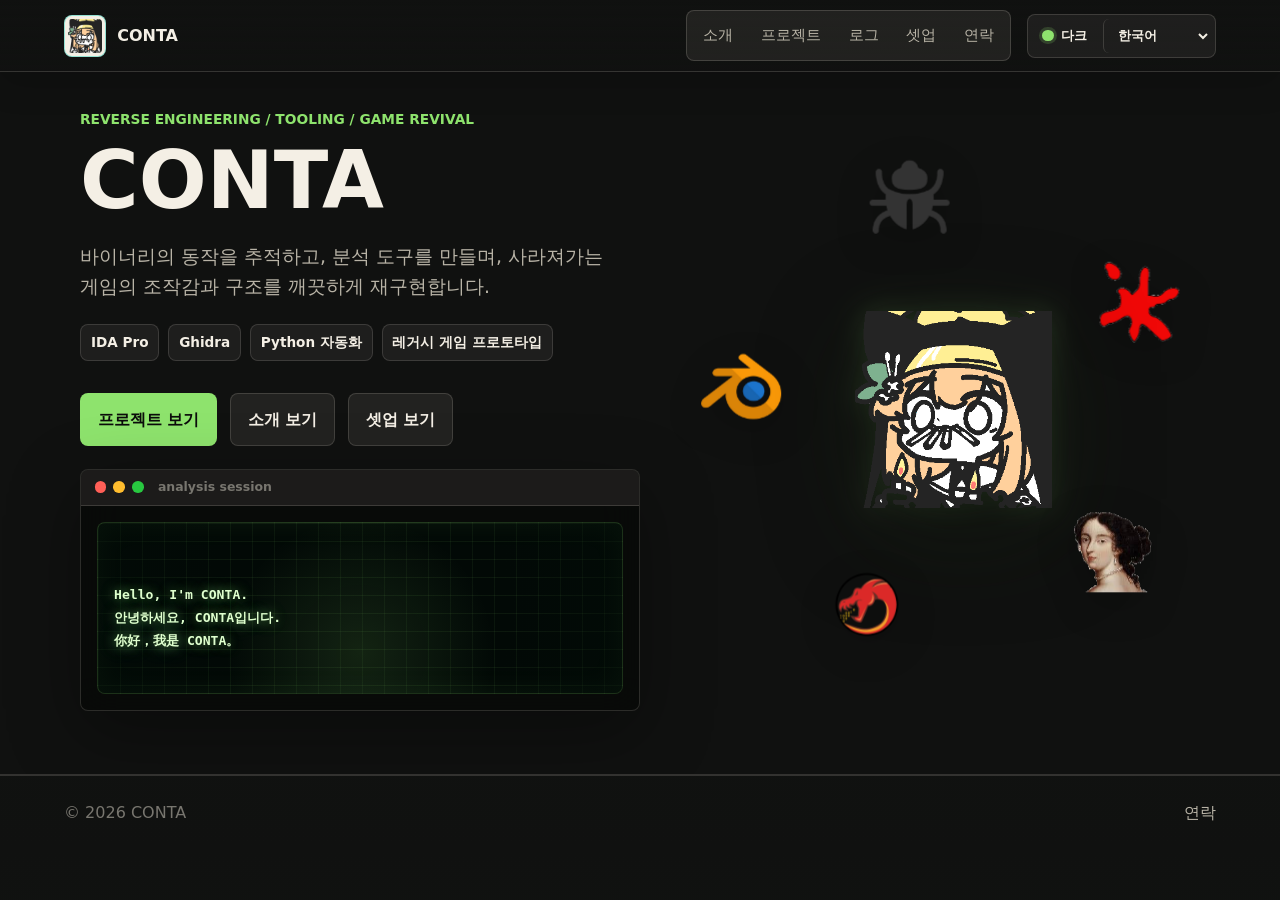
==== commit b842f98d: "Sync orbit icon movement" ====
--- a/index.html
+++ b/index.html
@@ -9,7 +9,7 @@
     />
     <title>CONTA | Reverse Engineering & Development</title>
     <link rel="icon" type="image/png" href="assets/conta.png" />
-    <link rel="stylesheet" href="styles.css?v=terminal-orbit-size-20260613" />
+    <link rel="stylesheet" href="styles.css?v=terminal-orbit-sync-20260613" />
   </head>
   <body data-page="home">
     <header class="site-header" data-header>
@@ -121,6 +121,6 @@
       <a href="contact.html" data-i18n="footerContact">Contact</a>
     </footer>
 
-    <script src="script.js?v=terminal-orbit-size-20260613"></script>
+    <script src="script.js?v=terminal-orbit-sync-20260613"></script>
   </body>
 </html>
--- a/styles.css
+++ b/styles.css
@@ -302,7 +302,7 @@
   z-index: 4;
   left: 50%;
   top: 50%;
-  width: clamp(48px, 6.8vw, 76px);
+  width: clamp(54px, 7.2vw, 80px);
   aspect-ratio: 1;
   display: grid;
   place-items: center;
@@ -310,10 +310,8 @@
   pointer-events: none;
   --orbit-radius: clamp(160px, 26vw, 214px);
   --orbit-duration: 16s;
-  --orbit-delay: 0s;
   transform: translate(-50%, -50%) rotate(0deg) translateX(var(--orbit-radius));
-  animation: satelliteOrbit var(--orbit-duration) linear infinite;
-  animation-delay: var(--orbit-delay);
+  will-change: transform;
 }
 
 .orbit-tool {
@@ -321,29 +319,8 @@
   max-height: 100%;
   object-fit: contain;
   filter: saturate(0.95) drop-shadow(0 10px 18px rgba(0, 0, 0, 0.25));
-  transform: rotate(0deg);
-  animation: satelliteUpright var(--orbit-duration) linear infinite;
-  animation-delay: var(--orbit-delay);
-}
-
-.orbit-node-ida {
-  --orbit-delay: 0s;
-}
-
-.orbit-node-ghidra {
-  --orbit-delay: -3.2s;
-}
-
-.orbit-node-blender {
-  --orbit-delay: -6.4s;
-}
-
-.orbit-node-x64dbg {
-  --orbit-delay: -9.6s;
-}
-
-.orbit-node-ollydbg {
-  --orbit-delay: -12.8s;
+  transform: none;
+  will-change: auto;
 }
 
 @keyframes profilePulse {
@@ -354,60 +331,6 @@
 
   50% {
     transform: scale(1.015);
-  }
-}
-
-@keyframes satelliteOrbit {
-  0% {
-    z-index: 5;
-    transform: translate(-50%, -50%) rotate(0deg) translateX(var(--orbit-radius));
-  }
-
-  49.99% {
-    z-index: 5;
-    transform: translate(-50%, -50%) rotate(179.96deg) translateX(var(--orbit-radius));
-  }
-
-  50% {
-    z-index: 1;
-    transform: translate(-50%, -50%) rotate(180deg) translateX(var(--orbit-radius));
-  }
-
-  99.99% {
-    z-index: 1;
-    transform: translate(-50%, -50%) rotate(359.96deg) translateX(var(--orbit-radius));
-  }
-
-  100% {
-    z-index: 5;
-    transform: translate(-50%, -50%) rotate(360deg) translateX(var(--orbit-radius));
-  }
-}
-
-@keyframes satelliteUpright {
-  0% {
-    transform: rotate(0deg) scale(1.08);
-    filter: saturate(1.06) drop-shadow(0 14px 22px rgba(0, 0, 0, 0.3));
-  }
-
-  49.99% {
-    transform: rotate(-179.96deg) scale(1.08);
-    filter: saturate(1.06) drop-shadow(0 14px 22px rgba(0, 0, 0, 0.3));
-  }
-
-  50% {
-    transform: rotate(-180deg) scale(0.84);
-    filter: saturate(0.84) drop-shadow(0 7px 12px rgba(0, 0, 0, 0.18));
-  }
-
-  99.99% {
-    transform: rotate(-359.96deg) scale(0.84);
-    filter: saturate(0.84) drop-shadow(0 7px 12px rgba(0, 0, 0, 0.18));
-  }
-
-  100% {
-    transform: rotate(-360deg) scale(1.08);
-    filter: saturate(1.06) drop-shadow(0 14px 22px rgba(0, 0, 0, 0.3));
   }
 }
 
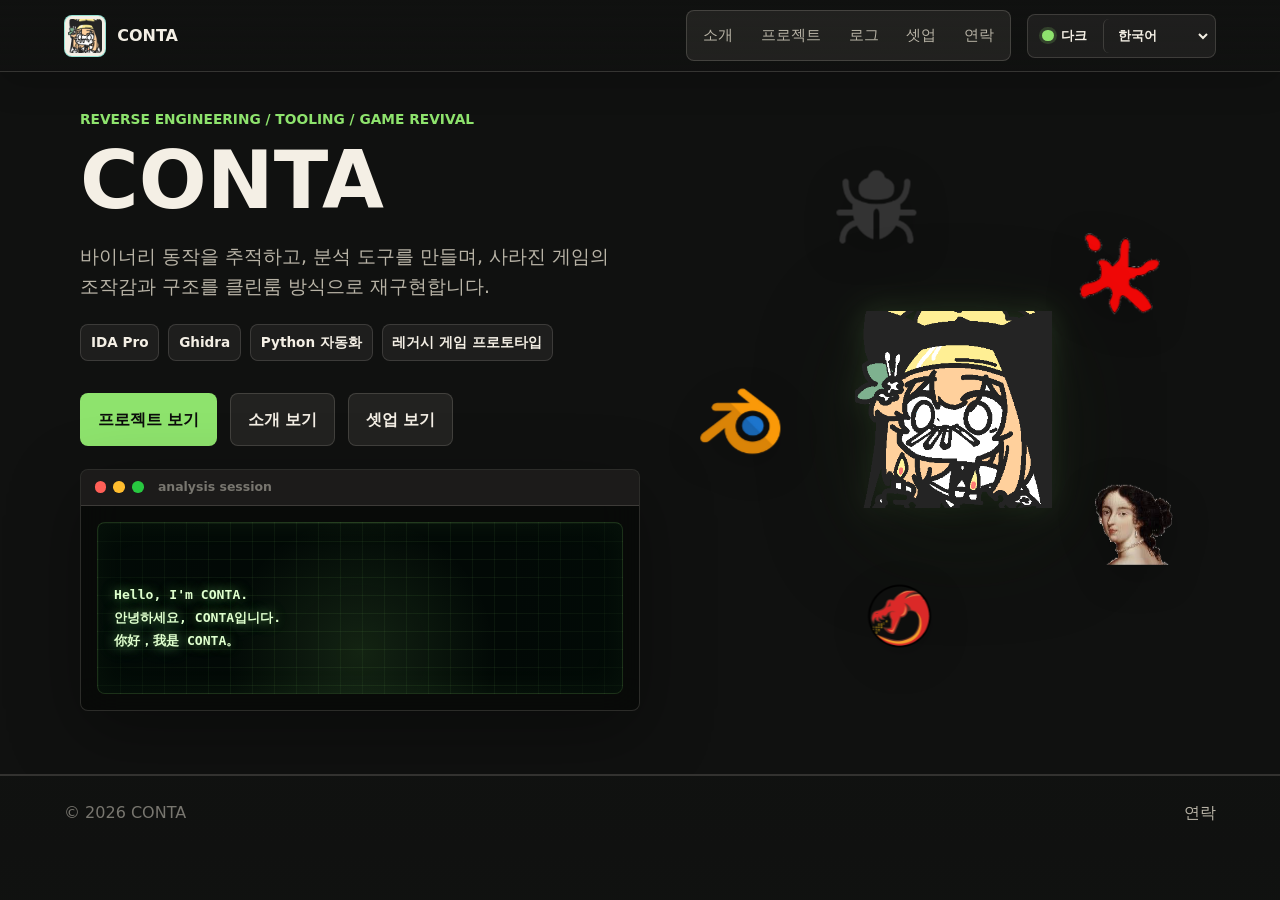
==== commit b04607bf: "Refine multilingual copy and layout" ====
--- a/index.html
+++ b/index.html
@@ -9,7 +9,7 @@
     />
     <title>CONTA | Reverse Engineering & Development</title>
     <link rel="icon" type="image/png" href="assets/conta.png" />
-    <link rel="stylesheet" href="styles.css?v=terminal-orbit-sync-20260613" />
+    <link rel="stylesheet" href="styles.css?v=language-layout-20260613" />
   </head>
   <body data-page="home">
     <header class="site-header" data-header>
@@ -46,8 +46,8 @@
             <p class="eyebrow" data-i18n="homeEyebrow">Reverse Engineering / Tooling / Game Revival</p>
             <h1 id="hero-title">CONTA</h1>
             <p class="hero-lede" data-i18n="homeLede">
-              바이너리를 분석하고, 필요한 도구를 만들고, 사라져가는 게임의
-              조작감과 구조를 직접 재구현하는 개발자 포트폴리오입니다.
+              바이너리 동작을 추적하고, 분석 도구를 만들며, 사라진 게임의
+              조작감과 구조를 클린룸 방식으로 재구현합니다.
             </p>
             <ul class="hero-focus-list" aria-label="Portfolio focus">
               <li>IDA Pro</li>
@@ -121,6 +121,6 @@
       <a href="contact.html" data-i18n="footerContact">Contact</a>
     </footer>
 
-    <script src="script.js?v=terminal-orbit-sync-20260613"></script>
+    <script src="script.js?v=language-layout-20260613"></script>
   </body>
 </html>
--- a/styles.css
+++ b/styles.css
@@ -734,6 +734,12 @@
   align-items: start;
 }
 
+.about-grid > *,
+.stack-layout > *,
+.workflow-layout > * {
+  min-width: 0;
+}
+
 .section h2 {
   margin: 0;
   font-size: 2.55rem;
@@ -1290,6 +1296,8 @@
 }
 
 .stack-groups {
+  width: 100%;
+  min-width: 0;
   display: grid;
   gap: 1px;
   border: 1px solid var(--line);
@@ -1297,6 +1305,7 @@
 }
 
 .stack-group {
+  min-width: 0;
   padding: 1.2rem;
   background: var(--bg-elevated);
 }
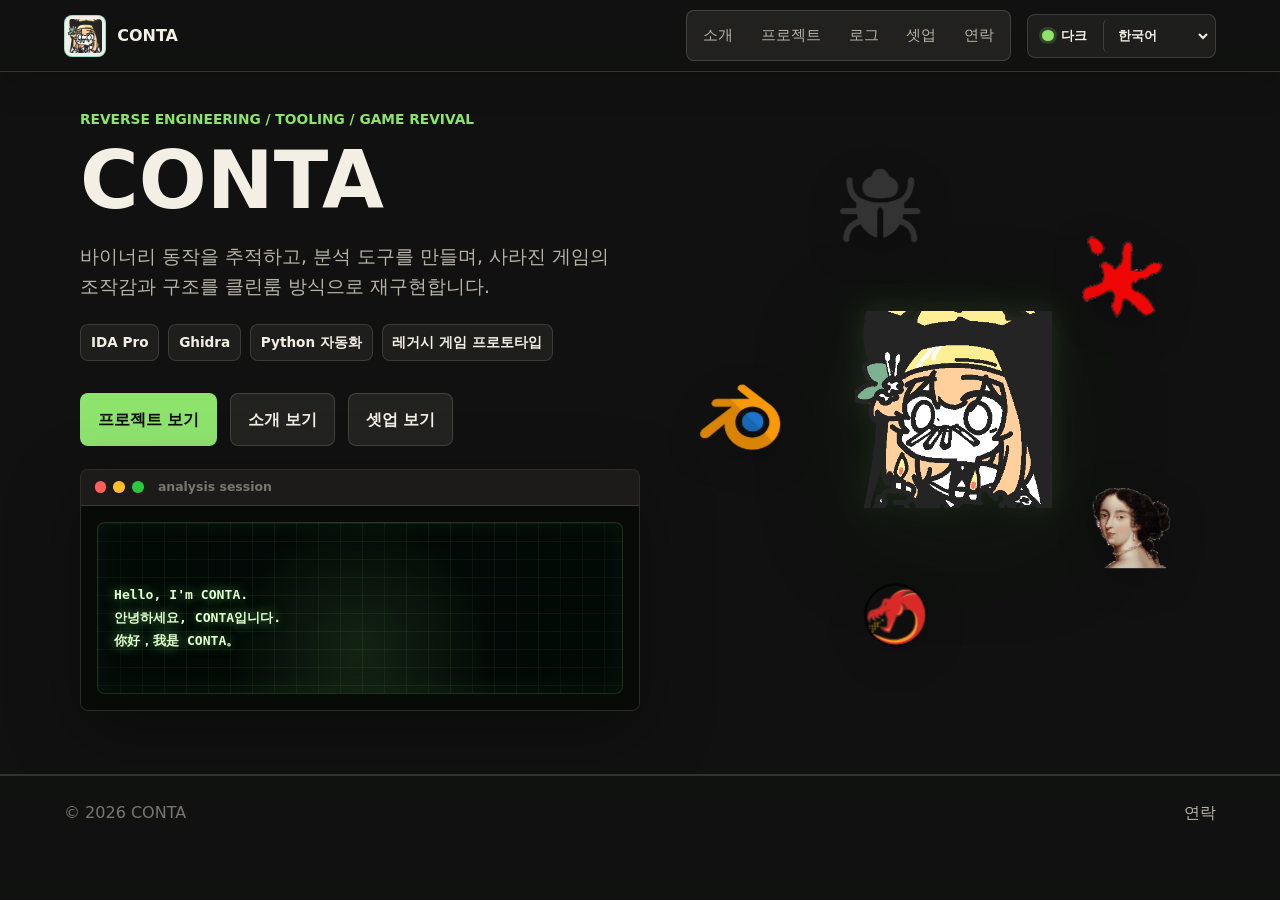
==== commit fe7b458b: "Update contact channels and model copy" ====
--- a/index.html
+++ b/index.html
@@ -9,7 +9,7 @@
     />
     <title>CONTA | Reverse Engineering & Development</title>
     <link rel="icon" type="image/png" href="assets/conta.png" />
-    <link rel="stylesheet" href="styles.css?v=language-layout-20260613" />
+    <link rel="stylesheet" href="styles.css?v=contact-mail-20260613" />
   </head>
   <body data-page="home">
     <header class="site-header" data-header>
@@ -121,6 +121,6 @@
       <a href="contact.html" data-i18n="footerContact">Contact</a>
     </footer>
 
-    <script src="script.js?v=language-layout-20260613"></script>
+    <script src="script.js?v=contact-mail-20260613"></script>
   </body>
 </html>
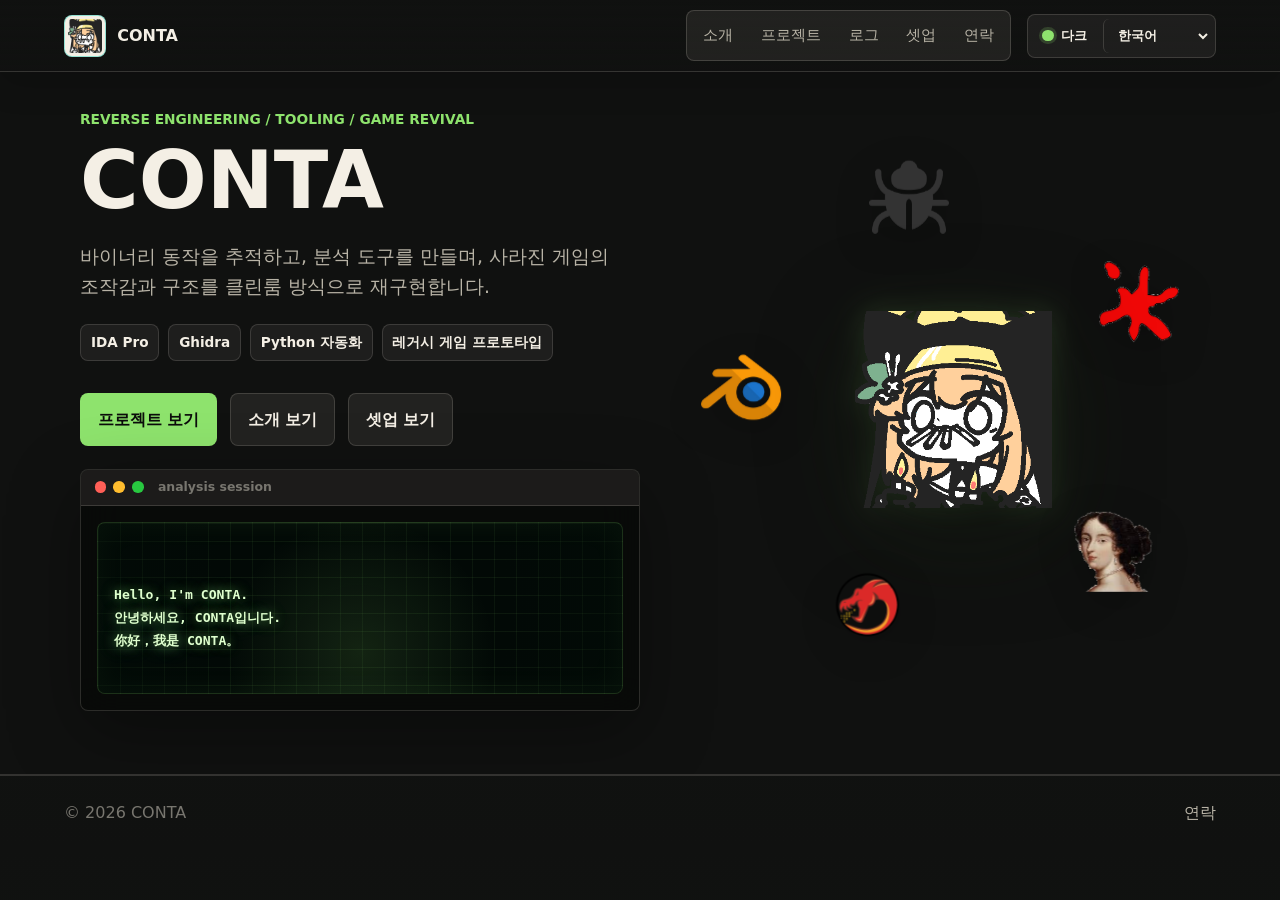
==== commit d6d047bb: "Fix blog mobile overflow" ====
--- a/index.html
+++ b/index.html
@@ -9,7 +9,7 @@
     />
     <title>CONTA | Reverse Engineering & Development</title>
     <link rel="icon" type="image/png" href="assets/conta.png" />
-    <link rel="stylesheet" href="styles.css?v=contact-mail-20260613" />
+    <link rel="stylesheet" href="styles.css?v=blog-mobile-20260613" />
   </head>
   <body data-page="home">
     <header class="site-header" data-header>
--- a/styles.css
+++ b/styles.css
@@ -968,12 +968,17 @@
 .blog-feed {
   display: grid;
   gap: clamp(1rem, 3vw, 1.5rem);
+  width: min(920px, var(--content-width));
   max-width: min(920px, var(--content-width));
+  min-width: 0;
 }
 
 .blog-post {
   display: grid;
   gap: 1.1rem;
+  width: 100%;
+  max-width: 100%;
+  min-width: 0;
   padding: clamp(1.1rem, 3vw, 1.6rem);
   border: 1px solid var(--line);
   border-left: 3px solid var(--teal);
@@ -996,6 +1001,11 @@
   align-items: flex-start;
   justify-content: space-between;
   gap: 1rem;
+  min-width: 0;
+}
+
+.blog-post-header > div {
+  min-width: 0;
 }
 
 .blog-post h2 {
@@ -1003,6 +1013,7 @@
   font-size: clamp(1.55rem, 4vw, 2.25rem);
   line-height: 1.14;
   word-break: keep-all;
+  overflow-wrap: anywhere;
 }
 
 .blog-post > p,
@@ -1012,11 +1023,19 @@
   color: var(--muted);
   font-size: 1.03rem;
   word-break: keep-all;
+  overflow-wrap: anywhere;
 }
 
 .blog-copy {
   display: grid;
   gap: 0.85rem;
+  min-width: 0;
+}
+
+.blog-copy > * {
+  width: 100%;
+  max-width: 100%;
+  min-width: 0;
 }
 
 .blog-meta {
@@ -1038,6 +1057,8 @@
 .blog-media {
   display: grid;
   gap: 0.7rem;
+  max-width: 100%;
+  min-width: 0;
   margin: 0;
 }
 
@@ -1059,6 +1080,8 @@
 
 .blog-media-gallery {
   grid-template-columns: repeat(auto-fit, minmax(min(100%, 240px), 1fr));
+  max-width: 100%;
+  min-width: 0;
 }
 
 .blog-media-gallery figcaption {
@@ -1070,6 +1093,7 @@
   display: grid;
   gap: 0.55rem;
   align-content: start;
+  min-width: 0;
   border: 1px solid var(--line);
   border-radius: 8px;
   background: var(--bg-elevated);
@@ -1489,8 +1513,18 @@
   .blog-copy p,
   .blog-media figcaption {
     font-size: 1rem;
-    word-break: keep-all;
-    overflow-wrap: break-word;
+    word-break: normal;
+    overflow-wrap: anywhere;
+  }
+
+  .blog-feed,
+  .blog-feed > *,
+  .blog-post-header > div,
+  .blog-media,
+  .blog-media-gallery,
+  .gallery-item {
+    max-width: 100%;
+    min-width: 0;
   }
 
   .page-hero h1,
@@ -1500,6 +1534,13 @@
     overflow-wrap: break-word;
   }
 
+  .blog-post h2,
+  .blog-meta,
+  .gallery-item span {
+    word-break: normal;
+    overflow-wrap: anywhere;
+  }
+
   .button {
     max-width: 100%;
     white-space: normal;
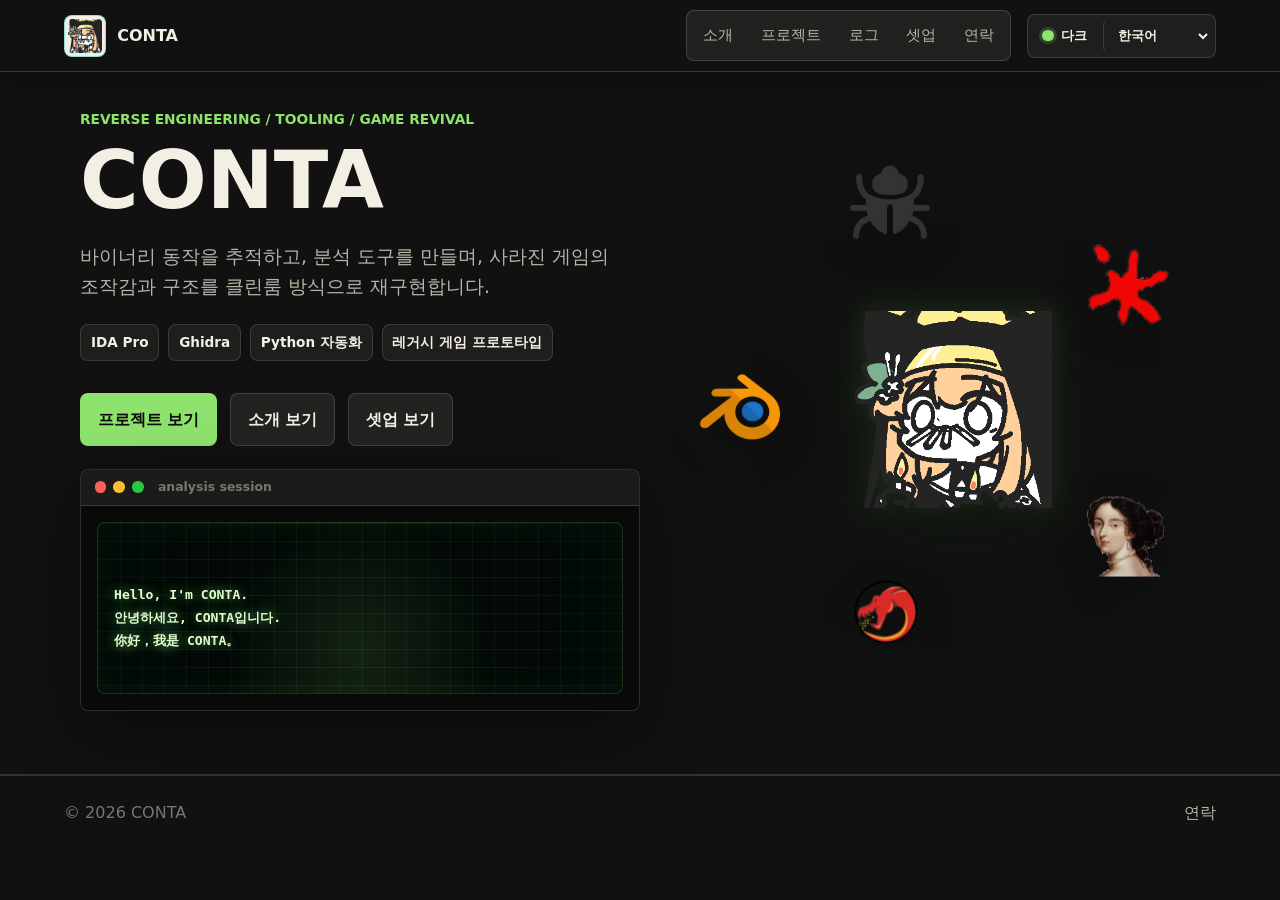
==== commit 327a2248: "Refine terminal boot flow" ====
--- a/index.html
+++ b/index.html
@@ -9,7 +9,7 @@
     />
     <title>CONTA | Reverse Engineering & Development</title>
     <link rel="icon" type="image/png" href="assets/conta.png" />
-    <link rel="stylesheet" href="styles.css?v=blog-mobile-20260613" />
+    <link rel="stylesheet" href="styles.css?v=terminal-flow-20260613" />
   </head>
   <body data-page="home">
     <header class="site-header" data-header>
--- a/styles.css
+++ b/styles.css
@@ -520,7 +520,7 @@
   position: absolute;
   left: 1rem;
   right: 1rem;
-  bottom: -16rem;
+  top: 0.95rem;
   display: grid;
   gap: 0.3rem;
   color: rgba(188, 255, 160, 0.88);
@@ -585,34 +585,40 @@
 @keyframes bootLog {
   0%,
   18% {
-    transform: translateY(0);
+    transform: translateY(118px);
     opacity: 0;
   }
 
   24% {
+    transform: translateY(94px);
     opacity: 1;
   }
 
   70% {
-    transform: translateY(-306px);
+    transform: translateY(-58px);
     opacity: 1;
   }
 
-  80%,
+  78% {
+    transform: translateY(-68px);
+    opacity: 1;
+  }
+
+  86%,
   100% {
-    transform: translateY(-330px);
+    transform: translateY(-78px);
     opacity: 0;
   }
 }
 
 @keyframes bootGreeting {
   0%,
-  72% {
+  76% {
     transform: translateY(-28%) translateX(-0.5rem);
     opacity: 0;
   }
 
-  82%,
+  86%,
   100% {
     transform: translateY(-34%) translateX(0);
     opacity: 1;
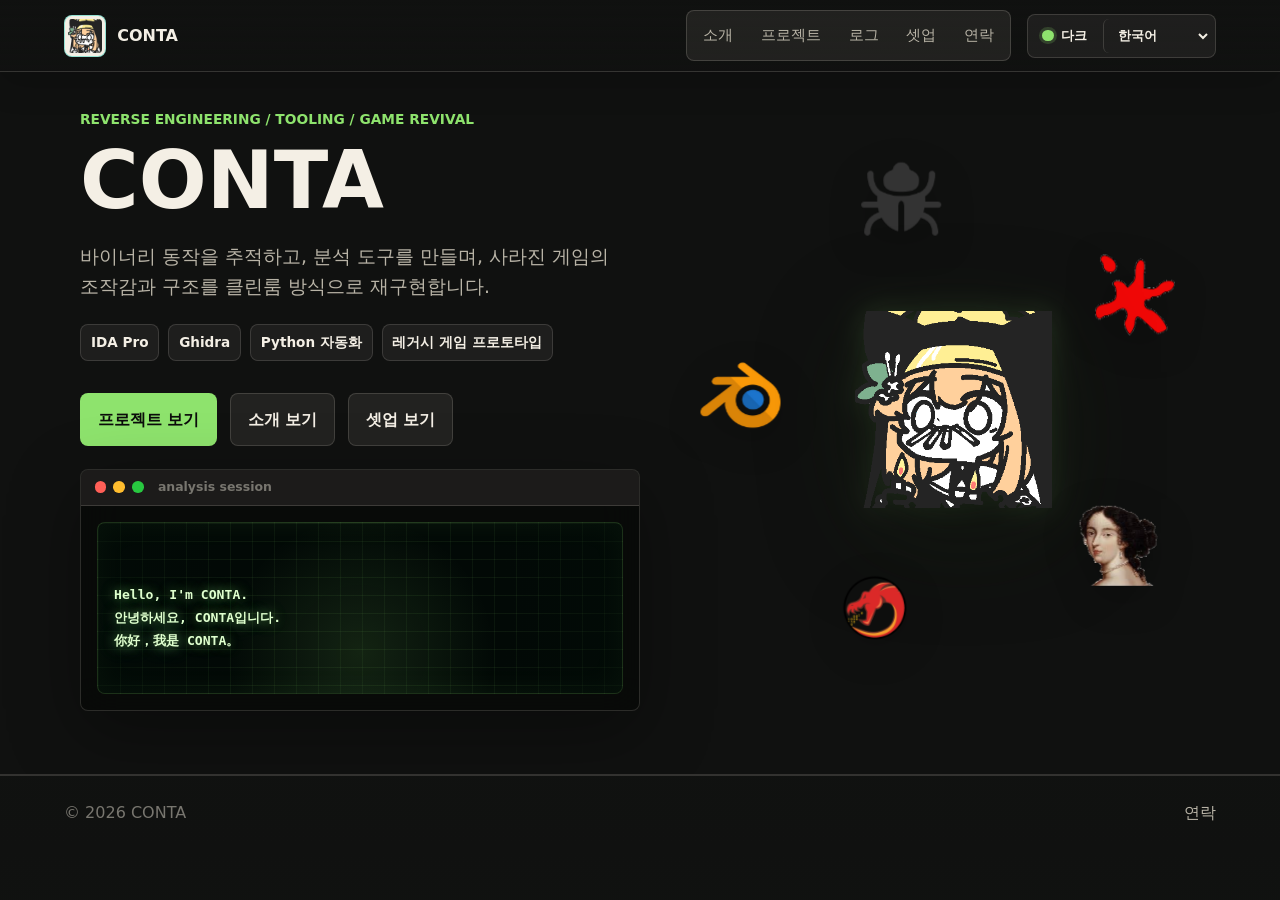
==== commit 8342ac8e: "Clarify client-only dynamic analysis copy" ====
--- a/index.html
+++ b/index.html
@@ -121,6 +121,6 @@
       <a href="contact.html" data-i18n="footerContact">Contact</a>
     </footer>
 
-    <script src="script.js?v=contact-mail-20260613"></script>
+    <script src="script.js?v=client-dynamic-20260613"></script>
   </body>
 </html>
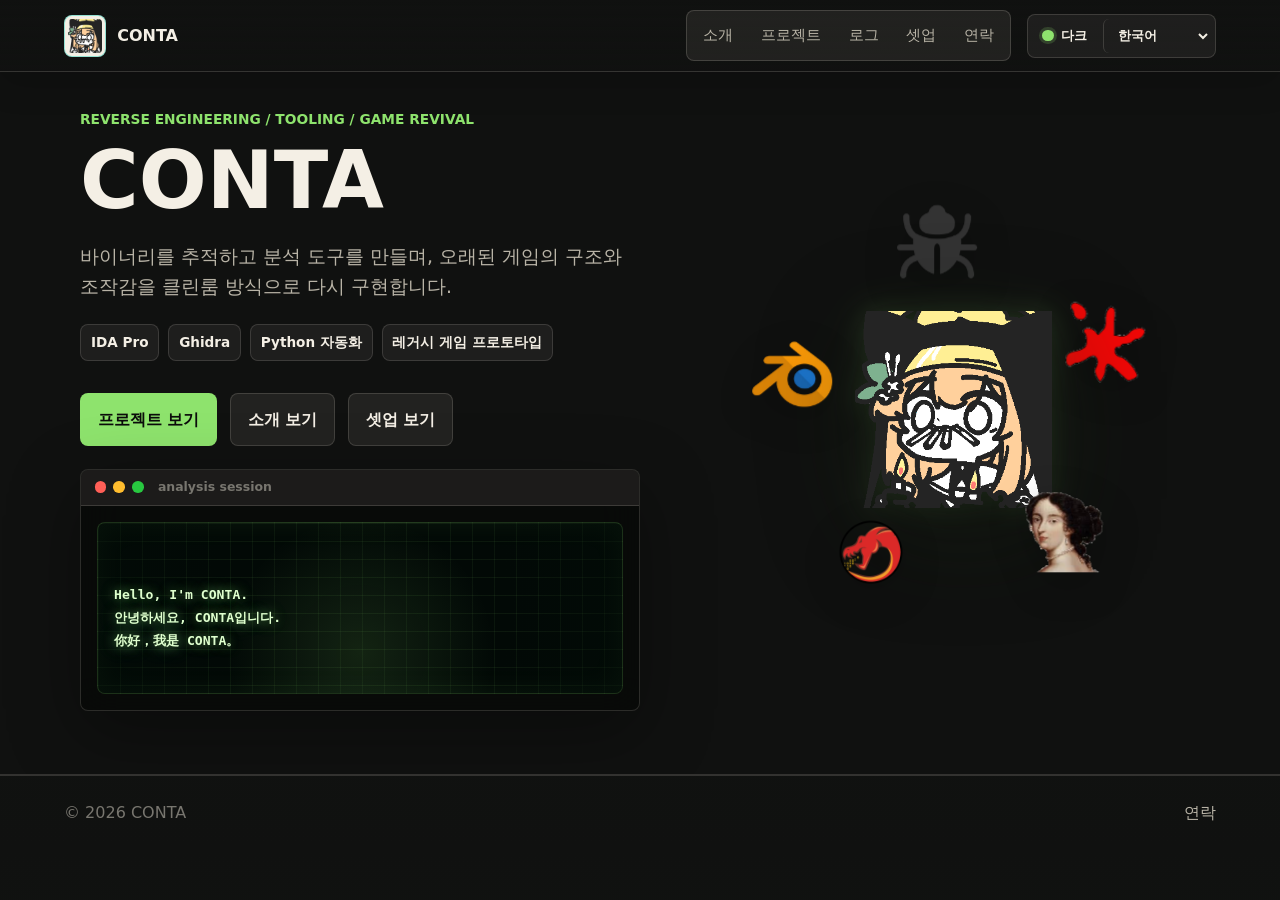
==== commit eb9ee9e0: "Polish copy and responsive QA" ====
--- a/index.html
+++ b/index.html
@@ -7,9 +7,9 @@
       name="description"
       content="CONTA의 리버스 엔지니어링, 도구 개발, 레거시 게임 재구현 포트폴리오입니다."
     />
-    <title>CONTA | Reverse Engineering & Development</title>
+    <title>CONTA | Reverse Engineering, Tooling & Game Revival</title>
     <link rel="icon" type="image/png" href="assets/conta.png" />
-    <link rel="stylesheet" href="styles.css?v=terminal-flow-20260613" />
+    <link rel="stylesheet" href="styles.css?v=final-polish-20260613" />
   </head>
   <body data-page="home">
     <header class="site-header" data-header>
@@ -46,8 +46,8 @@
             <p class="eyebrow" data-i18n="homeEyebrow">Reverse Engineering / Tooling / Game Revival</p>
             <h1 id="hero-title">CONTA</h1>
             <p class="hero-lede" data-i18n="homeLede">
-              바이너리 동작을 추적하고, 분석 도구를 만들며, 사라진 게임의
-              조작감과 구조를 클린룸 방식으로 재구현합니다.
+              바이너리를 추적하고 분석 도구를 만들며, 오래된 게임의 구조와
+              조작감을 클린룸 방식으로 다시 구현합니다.
             </p>
             <ul class="hero-focus-list" aria-label="Portfolio focus">
               <li>IDA Pro</li>
@@ -121,6 +121,6 @@
       <a href="contact.html" data-i18n="footerContact">Contact</a>
     </footer>
 
-    <script src="script.js?v=client-dynamic-20260613"></script>
+    <script src="script.js?v=final-polish-20260613"></script>
   </body>
 </html>
--- a/styles.css
+++ b/styles.css
@@ -46,7 +46,7 @@
   --panel-olive: rgba(243, 251, 239, 0.94);
   --ink: #1d1d1f;
   --muted: #5f6368;
-  --subtle: #86868b;
+  --subtle: #6d6d73;
   --line: rgba(29, 29, 31, 0.13);
   --teal: #007c78;
   --amber: #9b5b00;
@@ -84,6 +84,7 @@
   color: var(--ink);
   font-family:
     Inter, ui-sans-serif, system-ui, -apple-system, BlinkMacSystemFont, "Segoe UI",
+    "Apple SD Gothic Neo", "Noto Sans KR", "PingFang SC", "Noto Sans SC",
     sans-serif;
   line-height: 1.6;
   letter-spacing: 0;
@@ -161,6 +162,7 @@
 .site-nav {
   display: flex;
   align-items: center;
+  min-width: 0;
   gap: 0.25rem;
   padding: 0.24rem;
   border: 1px solid var(--nav-border);
@@ -696,12 +698,17 @@
   box-shadow: 0 18px 48px var(--shadow);
 }
 
+.contact-card > * {
+  min-width: 0;
+}
+
 .page-hero h1 {
   margin: 0;
   max-width: 760px;
   font-size: 4rem;
   line-height: 1;
   word-break: keep-all;
+  overflow-wrap: break-word;
 }
 
 .page-lede {
@@ -783,6 +790,7 @@
 
 .project-card {
   min-height: 280px;
+  min-width: 0;
   display: flex;
   flex-direction: column;
   gap: 1rem;
@@ -826,6 +834,7 @@
 
 .setup-card {
   min-height: 360px;
+  min-width: 0;
   display: flex;
   flex-direction: column;
   gap: 1.2rem;
@@ -910,12 +919,24 @@
 .stack-group h3 {
   margin: 0;
   font-size: 1.35rem;
+  overflow-wrap: anywhere;
 }
 
 .project-card p,
 .stack-group p {
   margin: 0;
   color: var(--muted);
+  min-width: 0;
+}
+
+html[lang="zh-Hans"] .page-hero h1,
+html[lang="zh-Hans"] .section h2,
+html[lang="zh-Hans"] .project-card h2,
+html[lang="zh-Hans"] .setup-card h2,
+html[lang="zh-Hans"] .button {
+  word-break: normal;
+  overflow-wrap: anywhere;
+  line-break: loose;
 }
 
 .project-facts {
@@ -1452,13 +1473,16 @@
     order: 2;
     width: 100%;
     flex: 0 0 100%;
-    overflow-x: auto;
+    flex-wrap: wrap;
+    overflow-x: visible;
     padding-bottom: 0.15rem;
   }
 
   .site-nav a {
+    flex: 1 1 auto;
     padding-top: 0.35rem;
     padding-bottom: 0.35rem;
+    text-align: center;
   }
 
   .site-controls {
@@ -1557,7 +1581,10 @@
     padding: 4rem 0;
   }
 
-  .section h2 {
+  .section > .section-inner > h2,
+  .about-grid h2,
+  .stack-layout h2,
+  .workflow-layout h2 {
     font-size: 1.9rem;
   }
 
